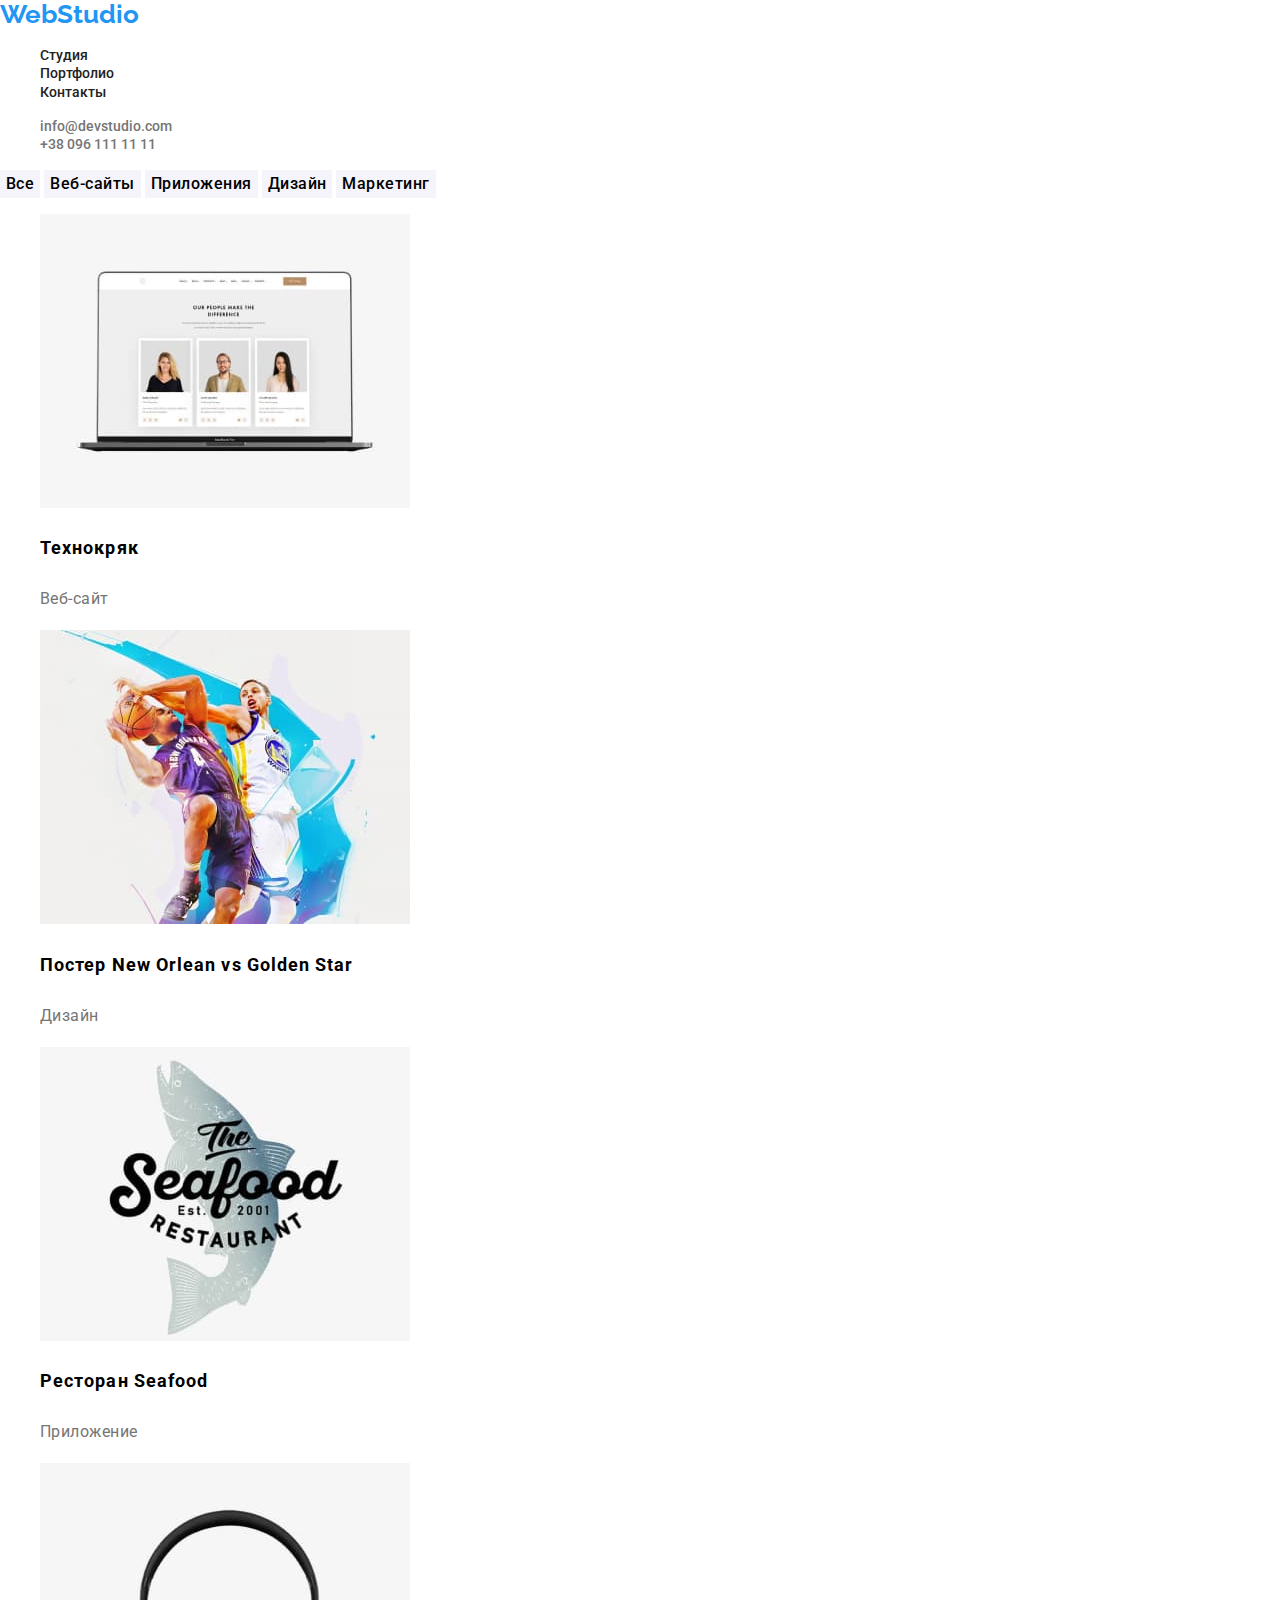
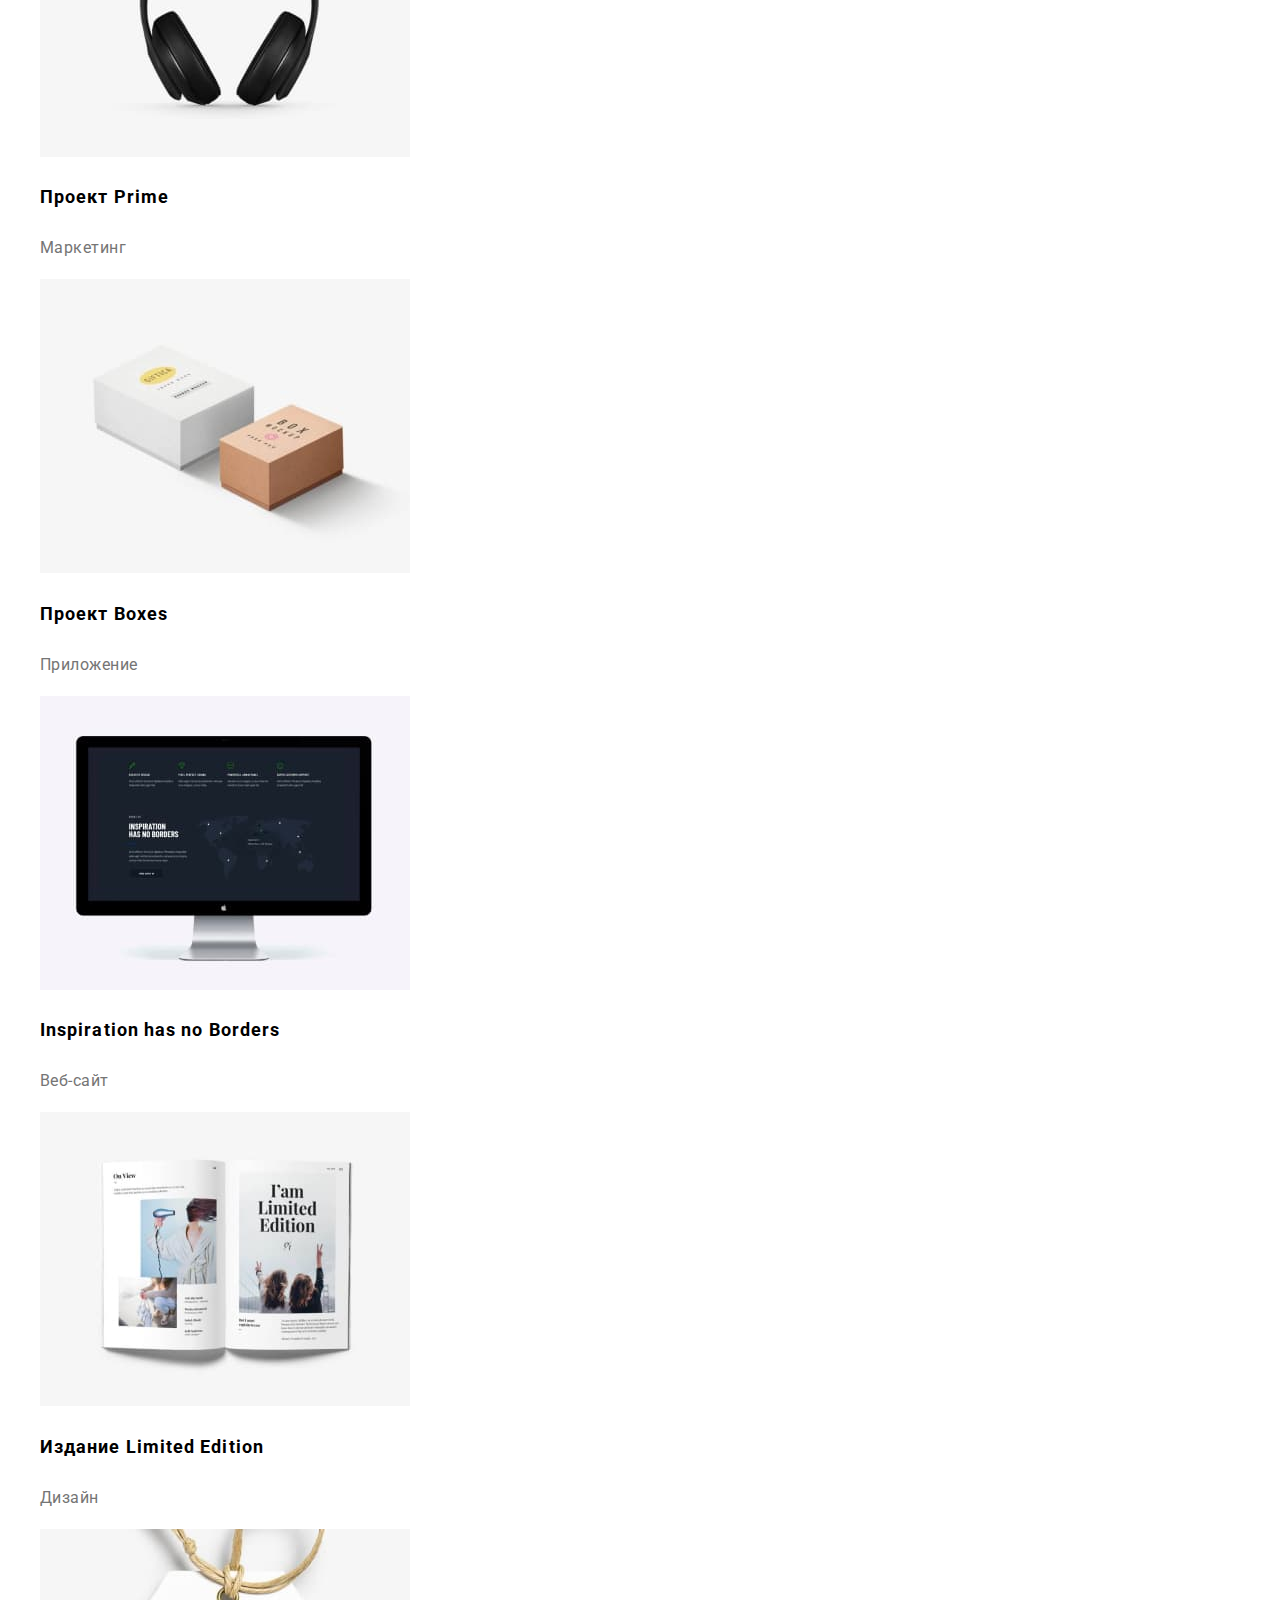
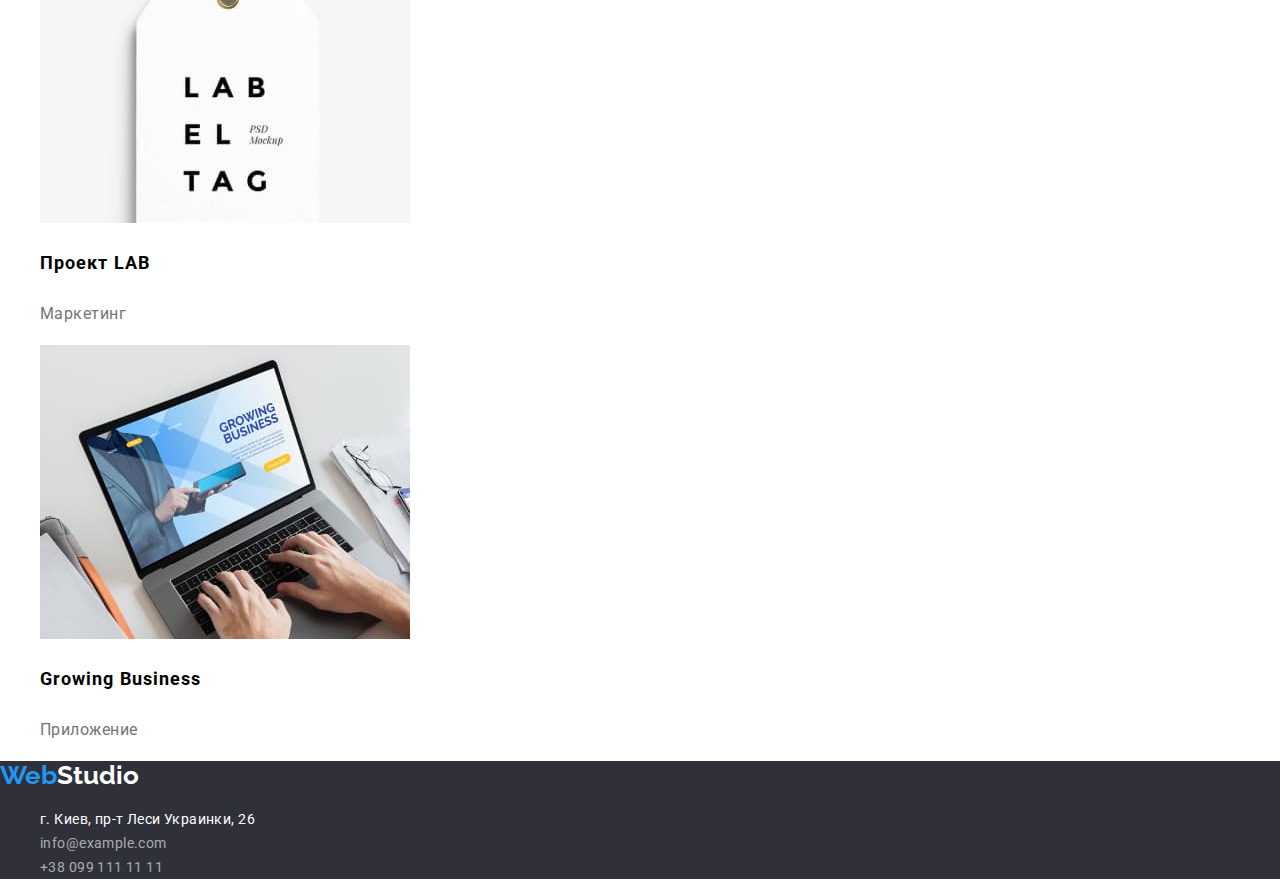
==== portfolio.html @ a1e224bb "lesson2" ====
<!DOCTYPE html>
<html lang="en">
<head>
    <meta charset="UTF-8">
    <meta name="viewport" content="width=device-width, initial-scale=1.0">
    <title>Portfolio</title>
    <link rel="stylesheet" href="./css/normalize.css" />
    <link rel="preconnect" href="https://fonts.gstatic.com">
    <link href="https://fonts.googleapis.com/css2?family=Oleo+Script&family=Raleway:wght@700&family=Roboto:wght@400;500;700;900&display=swap" rel="stylesheet">
    <link rel="stylesheet" href="./css/styles.css" /> 
   </head>
<body>
   <header>
      <nav>
          <a href="#" class="studio-title-black"><span class="web-title">Web</span>Studio</a>
          <ul >
              <li><a class="link-item link-item-black" href="/index.html">Студия</a></li>
              <li><a class="link-item link-item-black" href="/portfolio.html">Портфолио</a></li>
              <li><a class="link-item link-item-black" href="#contacts">Контакты</a></li>
          </ul>
      </nav>
          <ul>
              <li><a class="link-item link-item-gray" href="mailto:info@devstudio.com">info@devstudio.com</a></li>
              <li><a class="link-item link-item-gray" href="tel:+380961111111">+38 096 111 11 11</a></li>
          </ul>
     </header> 
       <main>
        <section>
            <button class="btn-portfolio">Все</button>
            <button class="btn-portfolio">Веб-сайты</button>
            <button class="btn-portfolio">Приложения</button>
            <button class="btn-portfolio">Дизайн</button>
            <button class="btn-portfolio">Маркетинг</button>
        </section>
        <section>
            <ul>
                <li>
                   <img src="images/portfolio-img1.jpg" alt="portfolio-img1">
                   <h3 class="portfolio-item-title">Технокряк</h3>
                   <p class="portfolio-item-type">Веб-сайт</p>
                </li>
                <li>
                    <img src="images/portfolio-img2.jpg" alt="portfolio-img2">
                    <h3 class="portfolio-item-title">Постер New Orlean vs Golden Star</h3>
                    <p class="portfolio-item-type">Дизайн</p>
                 </li>
                 <li>
                    <img src="images/portfolio-img3.jpg" alt="portfolio-img3">
                    <h3 class="portfolio-item-title">Ресторан Seafood</h3>
                    <p class="portfolio-item-type">Приложение</p>
                 </li>
                 <li>
                    <img src="images/portfolio-img4.jpg" alt="portfolio-img4">
                    <h3 class="portfolio-item-title">Проект Prime</h3>
                    <p class="portfolio-item-type">Маркетинг</p>
                 </li>
                 <li>
                    <img src="images/portfolio-img5.jpg" alt="portfolio-img5">
                    <h3 class="portfolio-item-title">Проект Boxes</h3>
                    <p class="portfolio-item-type">Приложение</p>
                 </li>
                 <li>
                    <img src="images/portfolio-img6.jpg" alt="portfolio-img6">
                    <h3 class="portfolio-item-title">Inspiration has no Borders</h3>
                    <p class="portfolio-item-type">Веб-сайт</p>
                 </li>
                 <li>
                    <img src="images/portfolio-img7.jpg" alt="portfolio-img7">
                    <h3 class="portfolio-item-title">Издание Limited Edition</h3>
                    <p class="portfolio-item-type">Дизайн</p>
                 </li>
                 <li>
                    <img src="images/portfolio-img8.jpg" alt="portfolio-img8">
                    <h3 class="portfolio-item-title">Проект LAB</h3>
                    <p class="portfolio-item-type">Маркетинг</p>
                 </li>
                 <li>
                    <img src="images/portfolio-img9.jpg" alt="portfolio-img9">
                    <h3 class="portfolio-item-title">Growing Business</h3>
                    <p class="portfolio-item-type">Приложение</p>
                 </li>
            </ul>
        </section>
       </main>
       <footer>
         <a href="#" class="studio-title-white"><span class="web-title">Web</span>Studio</a>
         <address id="contacts">
           <ul>
            <li><a class="physical-address" href="#">г. Киев, пр-т Леси Украинки, 26</a></li> 
            <li><a class="contacts-item" href="mailto:info@example.com">info@example.com</a></li> 
            <li><a class="contacts-item" href="tel:+380991111111">+38 099 111 11 11</a></li> 
         </ul>
         </address>
        </footer>
</body>
</html>
---- css/styles.css ----
:root {
  --white-text: rgba(255, 255, 255, 1);

  --white-text-op60: rgba(255, 255, 255, 0.6);
  
  --black-text: rgba(33, 33, 33, 1);   

  --blue-text: rgba(33,150,243,1);
  
  --gray-text: rgba(117,117,117,1);

  --back-gray: rgba(47,48,58,1);
  
  --back-middle_gray: rgba(245,244,250,1);
  
  --back-strong_gray: rgba(229,229,229,1);
  
}


body {
  font-family: 'Roboto', sans-serif;
}

.section-effective {
  background-color: var(--back-gray);
}

footer {
  background-color: var(--back-gray);
}

.section-effective-title {
  color: var(--white-text);
  font-weight: 900;
  font-size: 44px;
  line-height: 60px;
  text-align: center;
  letter-spacing: 0.06em;
  text-transform: uppercase;
}

.btn-order {
  color: var(--white-text);
  border: none;
  background: var(--blue-text);
  font-weight: bold;
  font-size: 16px;
  line-height: 30px;
  letter-spacing: 0.06em;
}

.merit-title {
  font-weight: bold;
  font-size: 14px;
  line-height: 16px;
  letter-spacing: 0.03em;
  text-transform: uppercase;
}

.merit-item {
  font-weight: normal;
  font-size: 14px;
  line-height: 24px;
  letter-spacing: 0.03em;
  color: var(--gray-text);
}

.section titles {
  font-weight: bold;
  font-size: 36px;
  line-height: 42px;
  letter-spacing: 0.03em;
}

.team {
  background-color: var(--back-middle_gray);
}

.team-member-name {
  font-weight: 500;
  font-size: 16px;
  line-height: 19px;
  letter-spacing: 0.03em;
}

.team-member-profession {
  color: var(--gray-text);
  font-size: 16px;
  line-height: 19px;
  letter-spacing: 0.03em;
  font-weight: normal;
}


.studio-title-white {
  font-family: 'Raleway', sans-serif;
  color: var(--white-text);
  font-weight: bold;
  font-size: 26px;
}

.studio-title-black {
  font-family: 'Raleway', sans-serif;
  color: var(--black-text);
  font-weight: bold;
  font-size: 26px;
}

.web-title {
  color: var(--blue-text);
}

.link-item {
  font-style: normal;
  font-weight: 500;
  font-size: 14px;
}

.physical-address {
  font-weight: normal;
  font-size: 14px;
  line-height: 24px;
  letter-spacing: 0.03em;
  color: var(--white-text);
}

.contacts-item {
  font-weight: normal;
  font-size: 14px;
  line-height: 24px;
  letter-spacing: 0.03em;
  color: var(--white-text-op60);
}

a {
  text-decoration: none;
}

a:visited {
  text-decoration: none;
} 

a:hover {
  color: var(--blue-text);  
  text-decoration: none; 
}

.link-item-black {
  color: var(--black-text)
}

.link-item-gray {
  color: var(--gray-text);
}

.btn-portfolio {
  background: var(--back-middle_gray);
  border: none;
  font-family: 'Roboto', sans-serif;
  font-style: normal;
  font-weight: 500;
  font-size: 16px;
  line-height: 26px;
  letter-spacing: 0.03em;
}

.btn-portfolio:hover {
  background: var(--blue-text);
  color: var(--white-text);
}

.portfolio-item-title {
  font-weight: bold;
  font-size: 18px;
  line-height: 36px;
  letter-spacing: 0.06em;
}

.portfolio-item-type {
  font-weight: normal;
  font-size: 16px;
  line-height: 30px;
  letter-spacing: 0.03em;
  color: var(--gray-text);
}
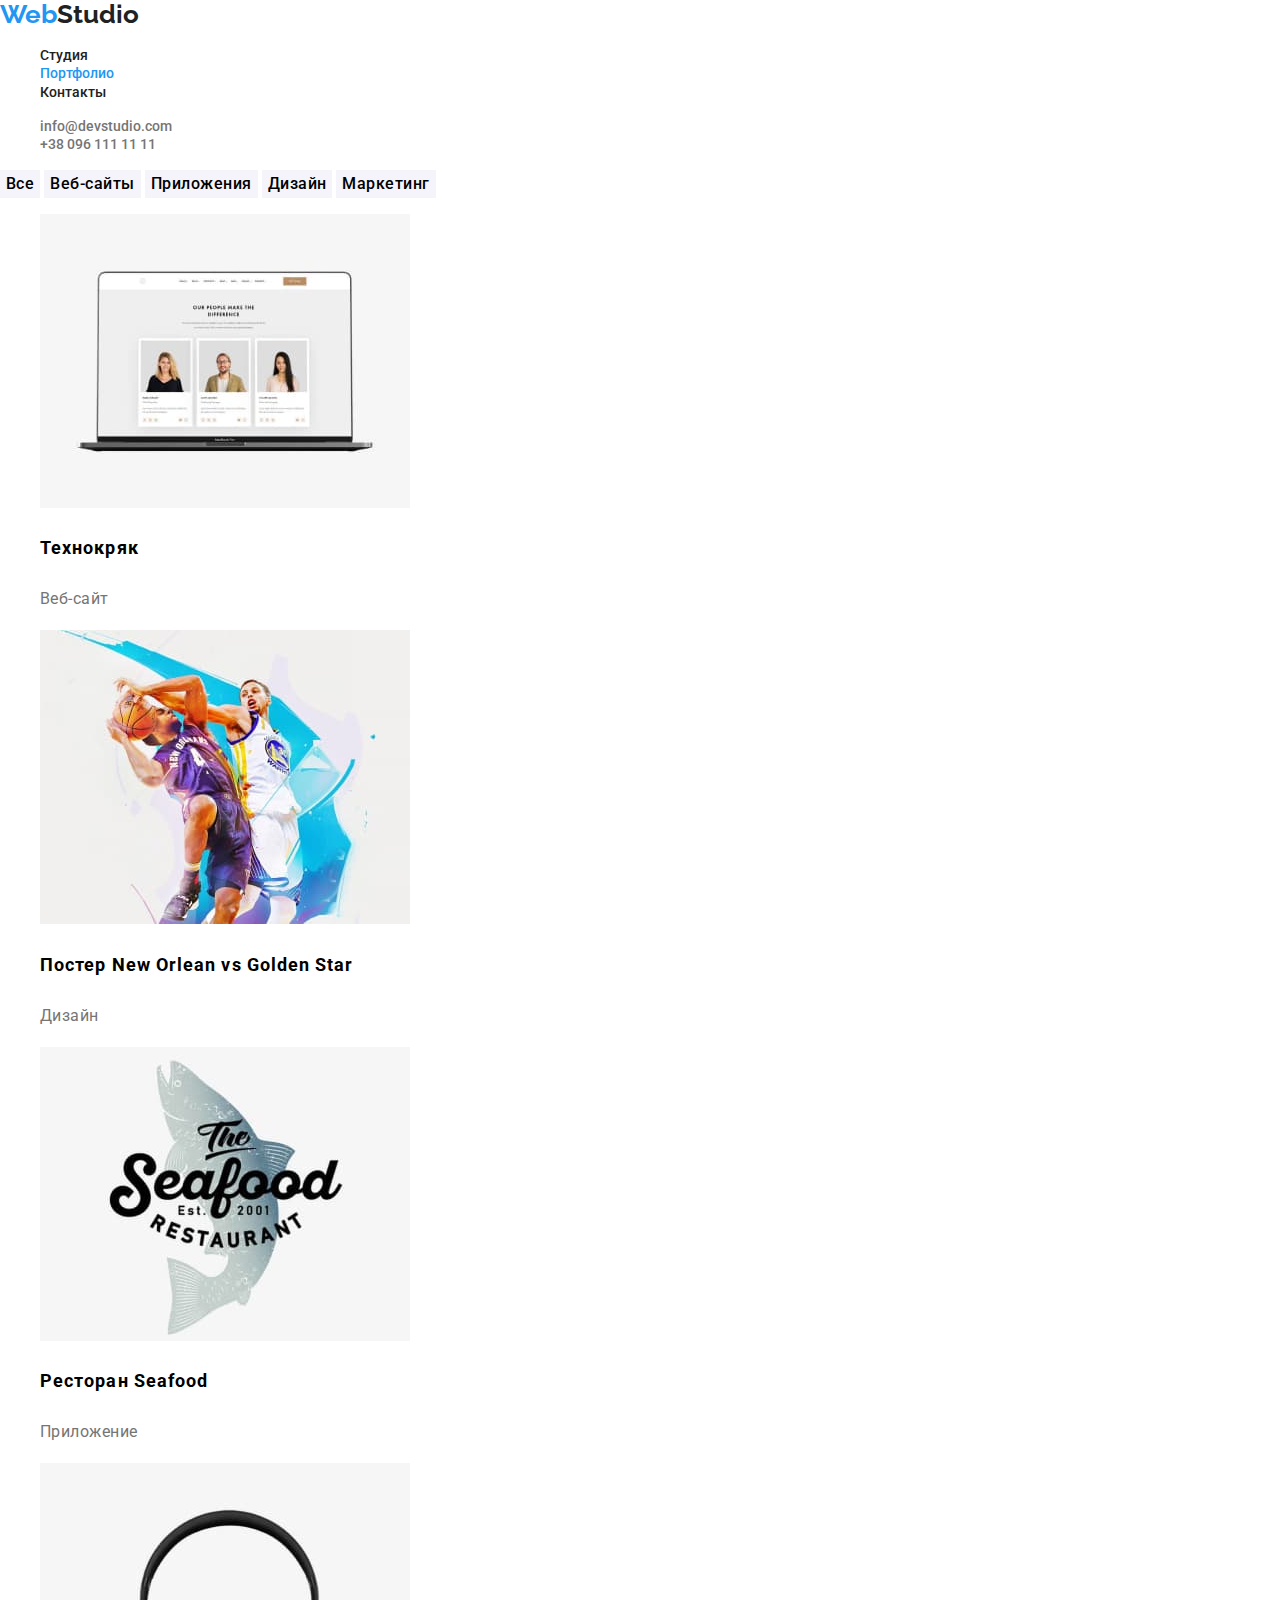
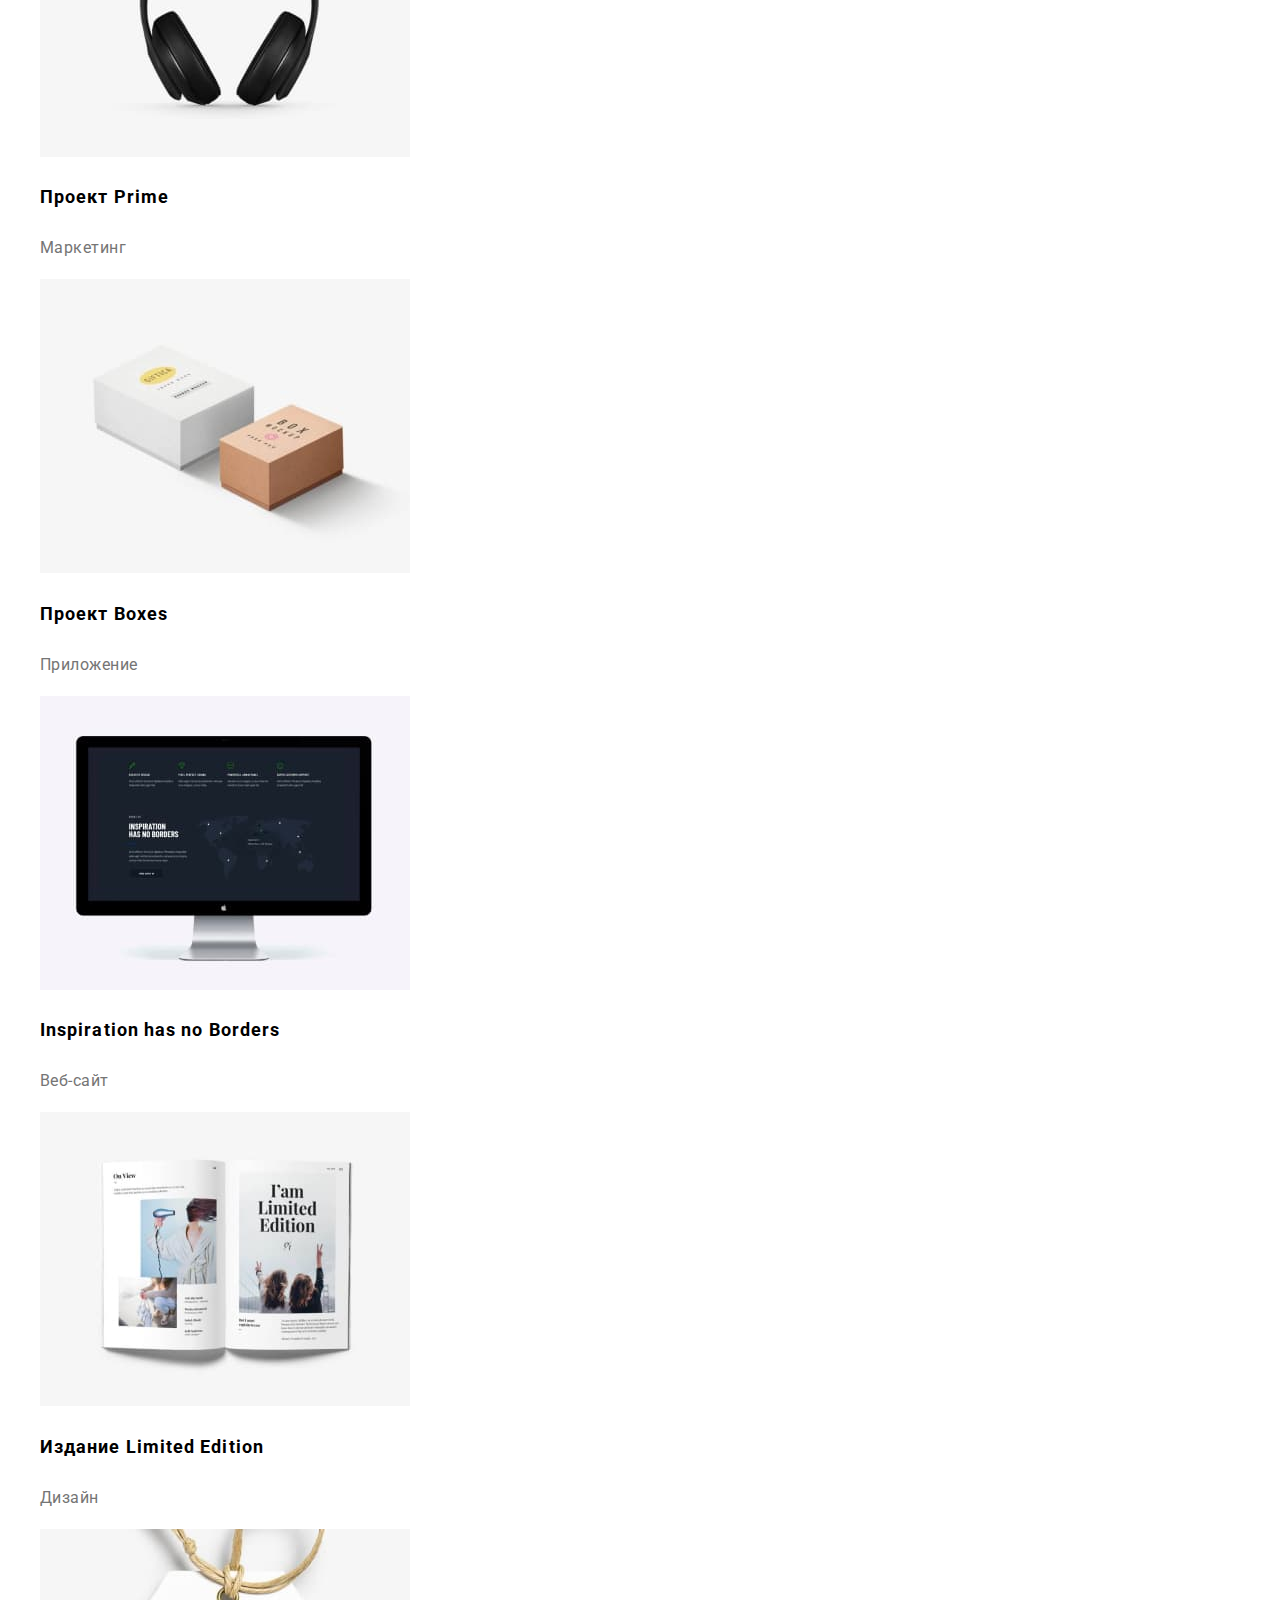
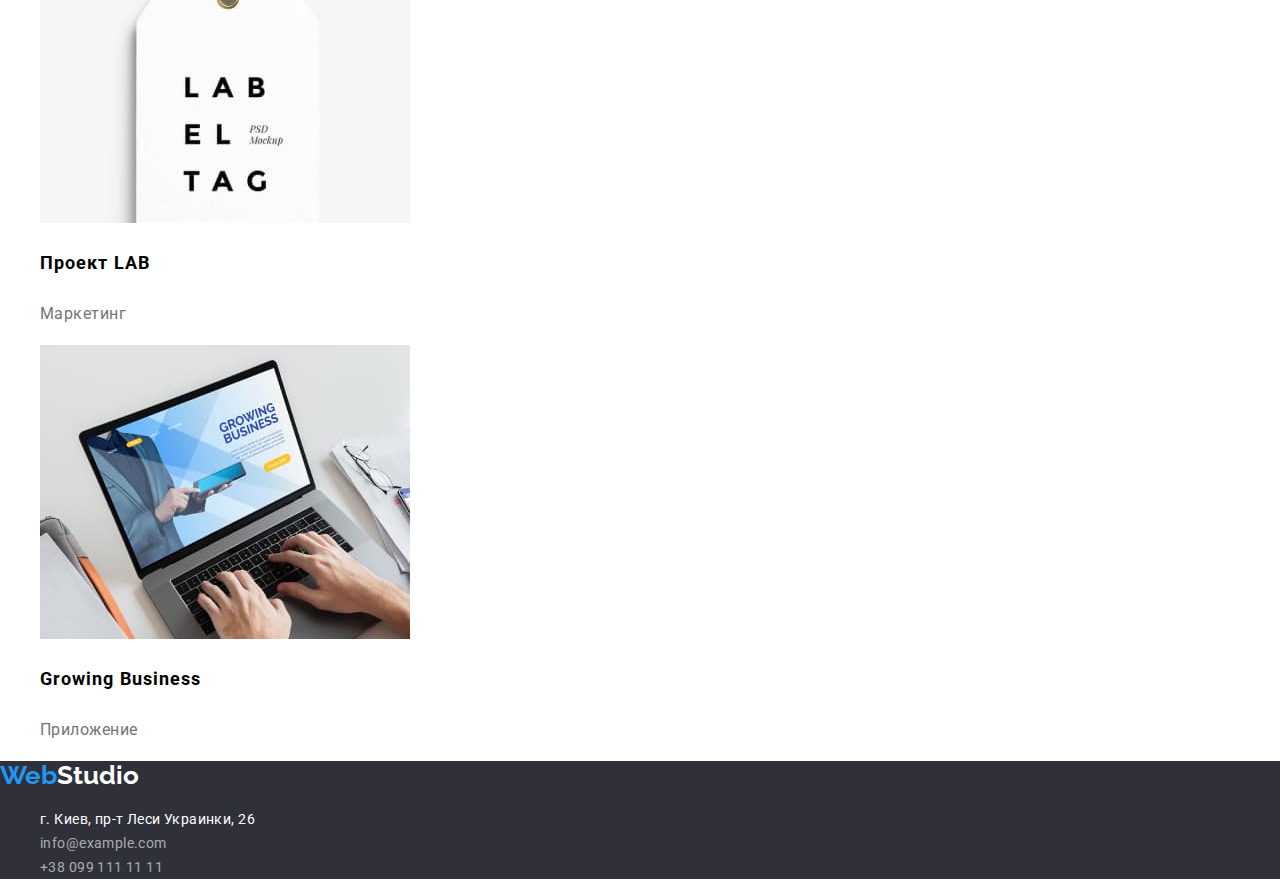
==== commit c1921af1: "lesson2" ====
--- a/portfolio.html
+++ b/portfolio.html
@@ -11,11 +11,11 @@
    </head>
 <body>
    <header>
+      <span class="studio-title-black"><span class="web-title">Web</span>Studio</span>
       <nav>
-          <a href="#" class="studio-title-black"><span class="web-title">Web</span>Studio</a>
           <ul >
-              <li><a class="link-item link-item-black" href="/index.html">Студия</a></li>
-              <li><a class="link-item link-item-black" href="/portfolio.html">Портфолио</a></li>
+              <li><a class="link-item link-item-black" href="index.html">Студия</a></li>
+              <li><a class="link-item link-item-black current" href="portfolio.html">Портфолио</a></li>
               <li><a class="link-item link-item-black" href="#contacts">Контакты</a></li>
           </ul>
       </nav>
@@ -26,6 +26,7 @@
      </header> 
        <main>
         <section>
+           <h2 class="visually-hidden">Портфолио</h2>
             <button class="btn-portfolio">Все</button>
             <button class="btn-portfolio">Веб-сайты</button>
             <button class="btn-portfolio">Приложения</button>
@@ -83,7 +84,7 @@
         </section>
        </main>
        <footer>
-         <a href="#" class="studio-title-white"><span class="web-title">Web</span>Studio</a>
+         <span class="studio-title-white"><span class="web-title">Web</span>Studio</span>
          <address id="contacts">
            <ul>
             <li><a class="physical-address" href="#">г. Киев, пр-т Леси Украинки, 26</a></li> 
--- a/css/styles.css
+++ b/css/styles.css
@@ -56,6 +56,7 @@
   line-height: 16px;
   letter-spacing: 0.03em;
   text-transform: uppercase;
+  color: var(--black-text);
 }
 
 .merit-item {
@@ -66,11 +67,13 @@
   color: var(--gray-text);
 }
 
-.section titles {
+.section-titles {
   font-weight: bold;
   font-size: 36px;
   line-height: 42px;
   letter-spacing: 0.03em;
+  color: var(--black-text);
+  font-family: 'Roboto', sans-serif;
 }
 
 .team {
@@ -82,11 +85,12 @@
   font-size: 16px;
   line-height: 19px;
   letter-spacing: 0.03em;
+  color: var(--black-text);
 }
 
 .team-member-profession {
   color: var(--gray-text);
-  font-size: 16px;
+  font-size: 14px;
   line-height: 19px;
   letter-spacing: 0.03em;
   font-weight: normal;
@@ -109,6 +113,35 @@
 
 .web-title {
   color: var(--blue-text);
+}
+
+.physical-address {
+  font-weight: normal;
+  font-size: 14px;
+  line-height: 24px;
+  letter-spacing: 0.03em;
+  color: var(--white-text);
+}
+
+.contacts-item {
+  font-weight: normal;
+  font-size: 14px;
+  line-height: 24px;
+  letter-spacing: 0.03em;
+  color: var(--white-text-op60);
+}
+
+a {
+  text-decoration: none;
+}
+
+a:visited {
+  text-decoration: none;
+} 
+
+a:hover {
+  color: var(--blue-text);  
+  text-decoration: none; 
 }
 
 .link-item {
@@ -117,35 +150,6 @@
   font-size: 14px;
 }
 
-.physical-address {
-  font-weight: normal;
-  font-size: 14px;
-  line-height: 24px;
-  letter-spacing: 0.03em;
-  color: var(--white-text);
-}
-
-.contacts-item {
-  font-weight: normal;
-  font-size: 14px;
-  line-height: 24px;
-  letter-spacing: 0.03em;
-  color: var(--white-text-op60);
-}
-
-a {
-  text-decoration: none;
-}
-
-a:visited {
-  text-decoration: none;
-} 
-
-a:hover {
-  color: var(--blue-text);  
-  text-decoration: none; 
-}
-
 .link-item-black {
   color: var(--black-text)
 }
@@ -157,7 +161,6 @@
 .btn-portfolio {
   background: var(--back-middle_gray);
   border: none;
-  font-family: 'Roboto', sans-serif;
   font-style: normal;
   font-weight: 500;
   font-size: 16px;
@@ -183,4 +186,25 @@
   line-height: 30px;
   letter-spacing: 0.03em;
   color: var(--gray-text);
+}
+
+.visually-hidden {
+  position: absolute;
+  width: 1px;
+  height: 1px;
+  margin: -1px;
+  border: 0;
+  padding: 0;
+  white-space: nowrap;
+  clip-path: inset(100%);
+  clip: rect(0 0 0 0);
+  overflow: hidden;
+}
+
+.current {
+  color: var(--blue-text) 
+}
+
+img {
+  width: 370px;
 }